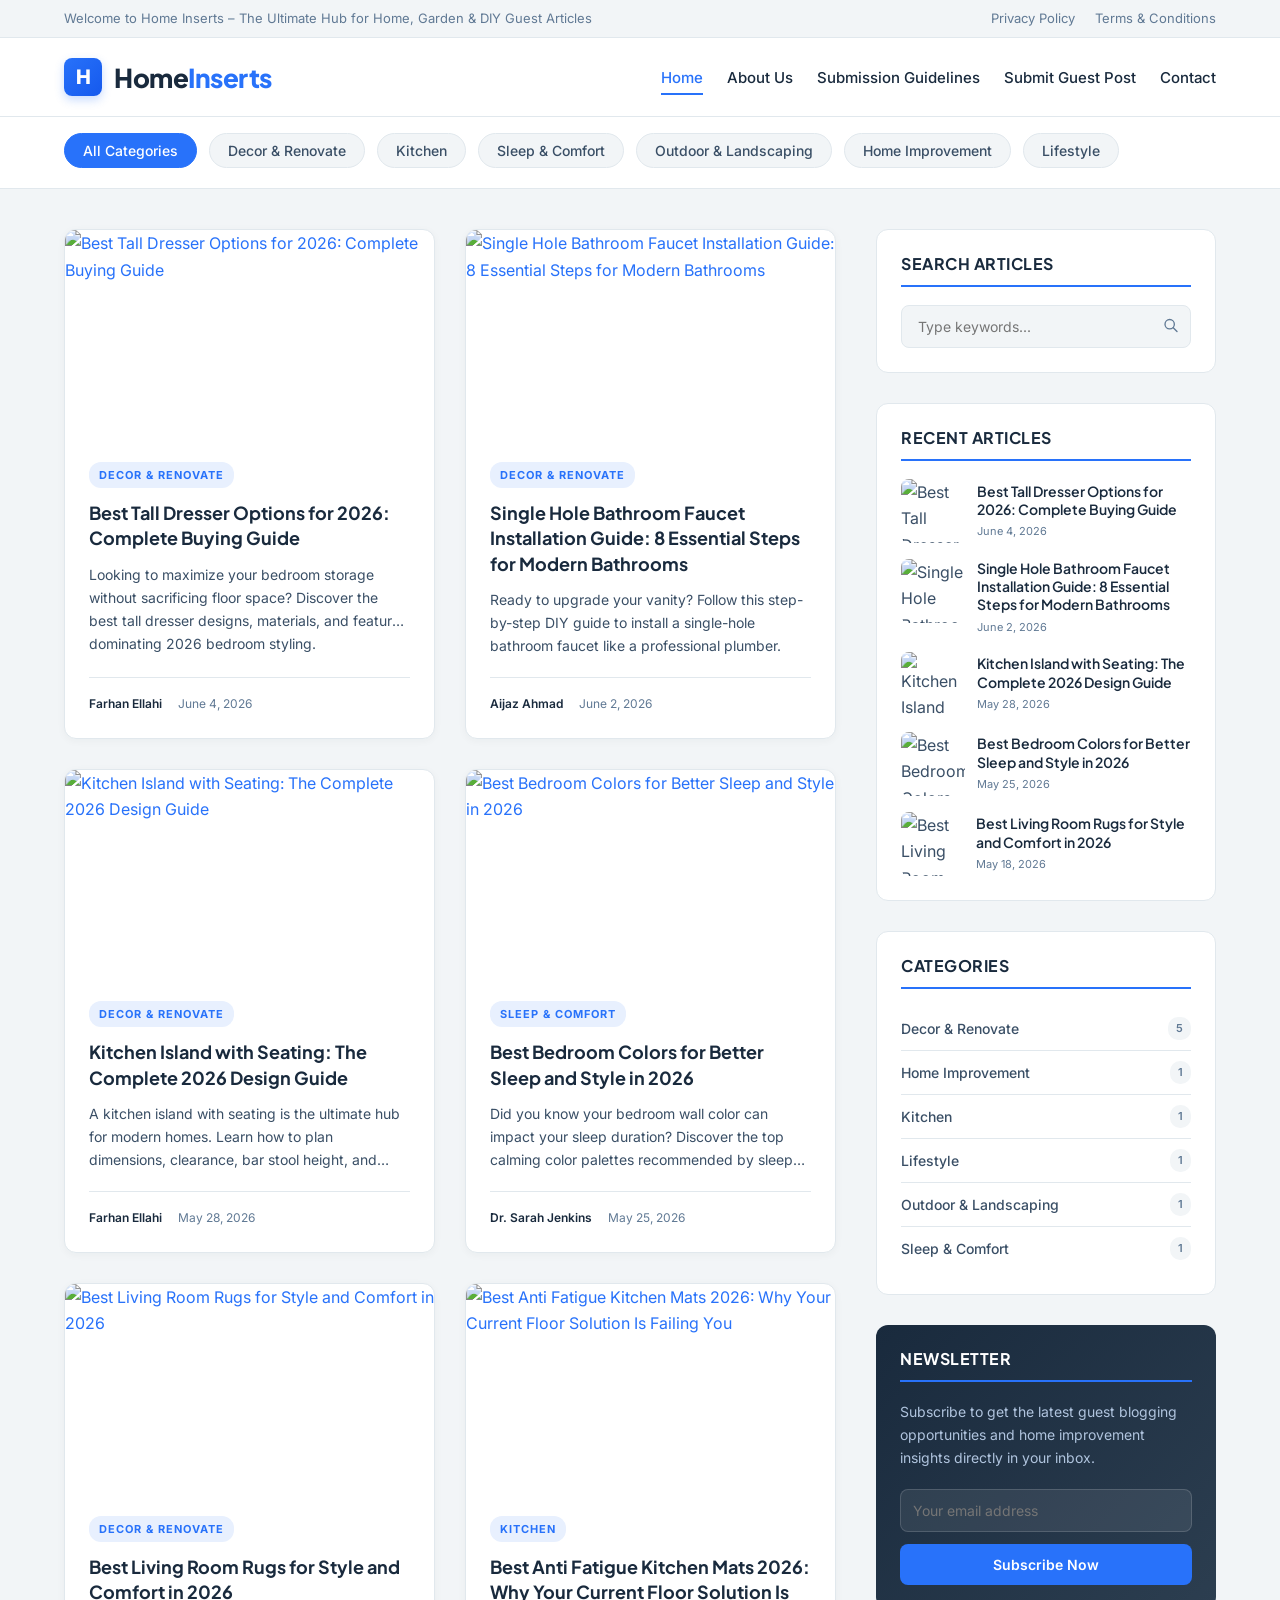
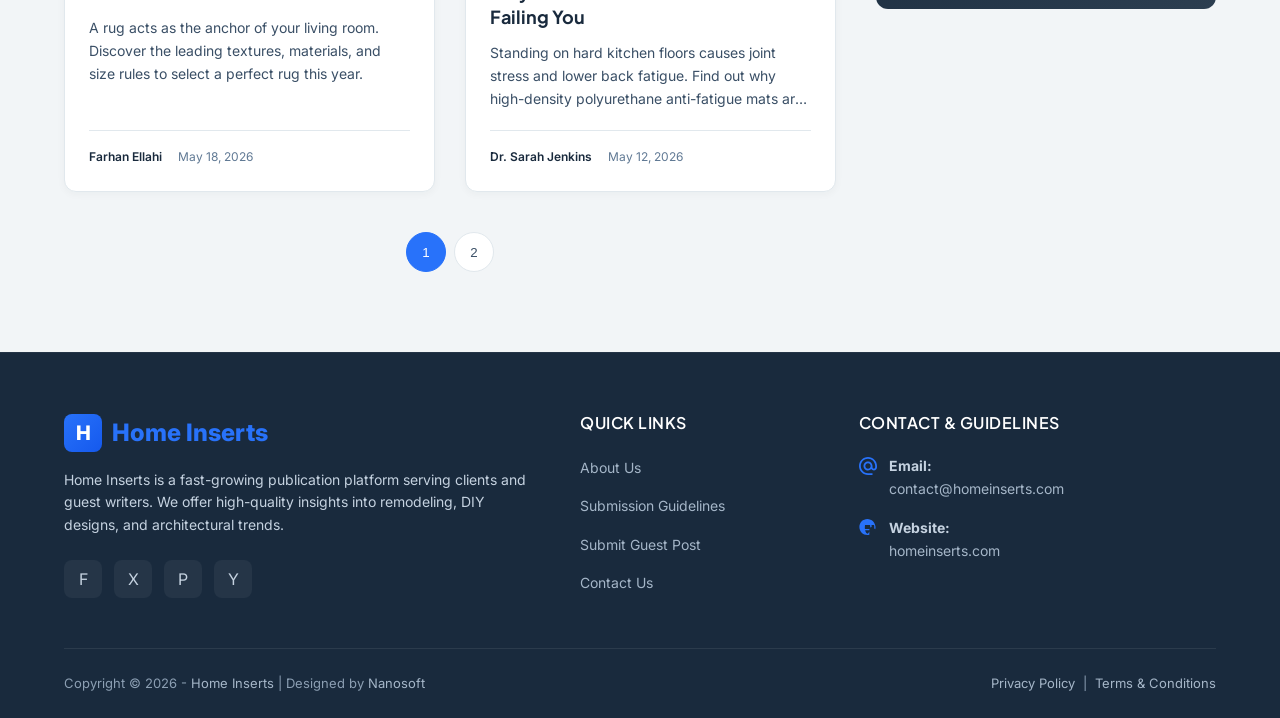
==== index.html @ a9f184b3 "🚀 Initial commit – New Home Inserts blog with admin dashboard, SEO, GitHub Actions deploy" ====
<!DOCTYPE html>
<html lang="en-US">
<head>
  <meta charset="UTF-8">
  <meta name="viewport" content="width=device-width, initial-scale=1.0">
  
  <title>Home Inserts - Guest Blogging & Article Publication Platform</title>
  <meta name="description" content="Home Inserts is a premium platform for guest bloggers and clients to publish articles on interior design, home improvement, decor, kitchen styles, landscaping, and lifestyle. Easily submit guest posts and reach a wide audience.">
  
  <!-- Open Graph / SEO -->
  <meta property="og:type" content="website">
  <meta property="og:title" content="Home Inserts - Home Decor & Guest Blogging platform">
  <meta property="og:description" content="Publish articles on home, health, landscaping, travel, and food. Easy to use guest blogging submission tool with instant preview.">
  <meta property="og:image" content="https://images.unsplash.com/photo-1600121848594-d8644e57abab?auto=format&fit=crop&q=80&w=800">
  
  <!-- Stylesheet -->
  <link rel="stylesheet" href="css/style.css">
</head>
<body data-page="home">

  <!-- Top Utilities Bar -->
  <div class="header-top">
    <div class="container">
      <div>Welcome to Home Inserts – The Ultimate Hub for Home, Garden & DIY Guest Articles</div>
      <div class="header-top-menu">
        <a href="privacy-policy.html">Privacy Policy</a>
        <a href="terms-conditions.html">Terms & Conditions</a>
      </div>
    </div>
  </div>

  <!-- Main Header -->
  <header id="header" class="ct-header">
    <div class="header-main">
      <div class="container">
        <!-- Site Branding -->
        <a href="index.html" class="site-branding" id="site-logo-link">
          <div class="site-logo-icon">H</div>
          <h1 class="site-title">Home<span>Inserts</span></h1>
        </a>

        <!-- Navigation Menu -->
        <nav class="main-nav" aria-label="Main Navigation">
          <ul class="nav-menu">
            <li><a href="index.html" class="active">Home</a></li>
            <li><a href="about.html">About Us</a></li>
            <li><a href="submission-guideline.html">Submission Guidelines</a></li>
            <li><a href="submit-guest-post.html">Submit Guest Post</a></li>
            <li><a href="contact.html">Contact</a></li>
          </ul>
          
          <button class="mobile-toggle" aria-label="Toggle Menu" id="mobile-menu-btn">☰</button>
        </nav>
      </div>
    </div>
  </header>

  <!-- Dynamic Category Filter Navigation -->
  <div class="category-filter-bar">
    <div class="container">
      <div class="category-list">
        <button class="filter-btn active" data-category="All">All Categories</button>
        <button class="filter-btn" data-category="Decor & Renovate">Decor & Renovate</button>
        <button class="filter-btn" data-category="Kitchen">Kitchen</button>
        <button class="filter-btn" data-category="Sleep & Comfort">Sleep & Comfort</button>
        <button class="filter-btn" data-category="Outdoor & Landscaping">Outdoor & Landscaping</button>
        <button class="filter-btn" data-category="Home Improvement">Home Improvement</button>
        <button class="filter-btn" data-category="Lifestyle">Lifestyle</button>
      </div>
    </div>
  </div>

  <!-- Main Content Layout Section -->
  <main class="main-layout" id="main-container">
    <div class="container">
      
      <!-- Left Column: Articles Grid -->
      <section aria-label="Articles Grid">
        <div class="posts-grid" id="articles-grid">
          <!-- Articles loaded dynamically via JS -->
          <div style="grid-column: 1/-1; text-align: center; padding: 40px 0;">
            <p style="color:var(--color-body-light);">Loading articles database...</p>
          </div>
        </div>

        <!-- Pagination Controls -->
        <div class="pagination" id="pagination-container">
          <!-- Pagination buttons rendered by JS -->
        </div>
      </section>

      <!-- Right Column: Sidebar Widgets -->
      <aside class="sidebar" id="sidebar" aria-label="Sidebar Widgets">
        
        <!-- Search Widget -->
        <div class="widget">
          <h3 class="widget-title">Search Articles</h3>
          <form class="search-form" id="sidebar-search-form">
            <input type="search" placeholder="Type keywords..." class="search-input" id="search-input-field" autocomplete="off" aria-label="Search inputs">
            <button type="submit" aria-label="Submit search">
              <svg width="16" height="16" fill="none" stroke="currentColor" stroke-width="2" viewBox="0 0 24 24"><path stroke-linecap="round" stroke-linejoin="round" d="M21 21l-6-6m2-5a7 7 0 11-14 0 7 7 0 0114 0z"></path></svg>
            </button>
          </form>
        </div>

        <!-- Recent Posts Widget -->
        <div class="widget">
          <h3 class="widget-title">Recent Articles</h3>
          <div class="widget-posts-list" id="recent-posts-list">
            <!-- Loaded dynamically -->
          </div>
        </div>

        <!-- Categories Widget -->
        <div class="widget">
          <h3 class="widget-title">Categories</h3>
          <ul class="widget-categories-list" id="categories-list">
            <!-- Loaded dynamically -->
          </ul>
        </div>

        <!-- Newsletter Widget -->
        <div class="widget newsletter-widget">
          <h3 class="widget-title">Newsletter</h3>
          <p class="newsletter-desc">Subscribe to get the latest guest blogging opportunities and home improvement insights directly in your inbox.</p>
          <form class="newsletter-form" id="newsletter-subscribe">
            <input type="email" placeholder="Your email address" id="newsletter-email" required aria-label="Newsletter email">
            <button type="submit" class="btn">Subscribe Now</button>
          </form>
        </div>

      </aside>

    </div>
  </main>

  <!-- Footer Section -->
  <footer id="footer" class="ct-footer">
    <div class="container">
      <div class="footer-top">
        
        <!-- Col 1: Branding info -->
        <div>
          <div class="footer-logo">
            <div class="site-logo-icon" style="box-shadow:none;">H</div>
            <span>Home Inserts</span>
          </div>
          <p class="footer-desc">Home Inserts is a fast-growing publication platform serving clients and guest writers. We offer high-quality insights into remodeling, DIY designs, and architectural trends.</p>
          <div class="social-links">
            <a href="#" class="social-icon" aria-label="Facebook">F</a>
            <a href="#" class="social-icon" aria-label="X (Twitter)">X</a>
            <a href="#" class="social-icon" aria-label="Pinterest">P</a>
            <a href="#" class="social-icon" aria-label="YouTube">Y</a>
          </div>
        </div>

        <!-- Col 2: Quick Links -->
        <div>
          <h3 class="footer-title">Quick Links</h3>
          <ul class="footer-links">
            <li><a href="about.html">About Us</a></li>
            <li><a href="submission-guideline.html">Submission Guidelines</a></li>
            <li><a href="submit-guest-post.html">Submit Guest Post</a></li>
            <li><a href="contact.html">Contact Us</a></li>
          </ul>
        </div>

        <!-- Col 3: Contact Info -->
        <div>
          <h3 class="footer-title">Contact & Guidelines</h3>
          <ul class="footer-contact">
            <li>
              <svg width="18" height="18" viewBox="0 0 20 20"><path d="M10,0C4.5,0,0,4.5,0,10s4.5,10,10,10h5v-2h-5c-4.4,0-8-3.6-8-8s3.6-8,8-8s8,3.6,8,8v1.5c0,0.8-0.7,1.5-1.5,1.5S15,12.3,15,11.5V10c0-2.7-2.3-5-5-5s-5,2.3-5,5s2.3,5,5,5c1.4,0,2.7-0.6,3.6-1.6c0.6,0.9,1.7,1.6,2.9,1.6c1.9,0,3.5-1.6,3.5-3.5V10C20,4.5,15.5,0,10,0zM10,7c1.7,0,3,1.3,3,3s-1.3,3-3,3s-3-1.3-3-3S8.3,7,10,7z"/></svg>
              <div>
                <strong>Email:</strong><br>
                <a href="mailto:contact@homeinserts.com">contact@homeinserts.com</a>
              </div>
            </li>
            <li>
              <svg width="18" height="18" viewBox="0 0 20 20"><path d="M9.3,0C4.4,0,0.4,4,0.4,8.9s4,8.9,8.9,8.9c0.8,0,1.5-0.1,2.2-0.3v-3.9c-0.6,1.7-1.4,2.7-2.2,2.7c-0.9,0-2-1.5-2.5-3.7h4.8v-1.5h-5c-0.1-0.7-0.1-1.4-0.1-2.2c0-0.8,0.1-1.5,0.2-2.2h5.6c0.1,0.7,0.2,1.4,0.2,2.2c0,0.2,0,0.4,0,0.6c0.4-0.4,0.9-0.6,1.5-0.6c0-0.8,0-1.5-0.1-2.2h2.8c0.2,0.7,0.3,1.4,0.3,2.2c0,0.5-0.1,1-0.2,1.5l1.3,0.9c0.2-0.8,0.3-1.6,0.3-2.4C18.1,4,14.2,0,9.3,0z"/></svg>
              <div>
                <strong>Website:</strong><br>
                <a href="index.html">homeinserts.com</a>
              </div>
            </li>
          </ul>
        </div>

      </div>

      <div class="footer-bottom">
        <div class="container" style="padding:0;">
          <p>Copyright &copy; 2026 - <a href="index.html">Home Inserts</a> | Designed by <a href="https://thenanosoft.com" target="_blank">Nanosoft</a></p>
          <div>
            <a href="privacy-policy.html">Privacy Policy</a> &nbsp;|&nbsp; 
            <a href="terms-conditions.html">Terms & Conditions</a>
          </div>
        </div>
      </div>
    </div>
  </footer>

  <!-- Application Logic -->
  <script src="js/app.js"></script>
  
  <script>
    // Handle Mobile Menu toggle
    document.getElementById('mobile-menu-btn').addEventListener('click', () => {
      const menu = document.querySelector('.nav-menu');
      if (menu.style.display === 'flex') {
        menu.style.display = '';
      } else {
        menu.style.display = 'flex';
        menu.style.flexDirection = 'column';
        menu.style.position = 'absolute';
        menu.style.top = '100%';
        menu.style.left = '0';
        menu.style.width = '100%';
        menu.style.backgroundColor = '#fff';
        menu.style.padding = '20px';
        menu.style.borderBottom = '1px solid var(--color-border)';
        menu.style.boxShadow = '0 10px 15px rgba(0,0,0,0.05)';
      }
    });
  </script>
</body>
</html>
---- css/style.css ----
/* 
  Home Inserts Blog - Custom Blocksy-Inspired Premium Stylesheet
  Design System Tokens & Layout Settings
*/

@import url('https://fonts.googleapis.com/css2?family=Inter:wght@300;400;500;600;700;800&family=Plus+Jakarta+Sans:wght@400;500;600;700;800&display=swap');

:root {
  /* Color Palette */
  --color-primary: #2872fa;
  --color-primary-hover: #1559ed;
  --color-heading: #192a3d;
  --color-body: #3a4f66;
  --color-body-light: #607994;
  --color-bg-site: #f2f5f7;
  --color-bg-card: #ffffff;
  --color-border: #e1e8ed;
  --color-pill-bg: #e8f0fe;
  --color-pill-text: #2872fa;
  --color-shadow: rgba(25, 42, 61, 0.04);
  
  /* Typography */
  --font-headings: 'Plus Jakarta Sans', 'Inter', sans-serif;
  --font-body: 'Inter', sans-serif;
  
  /* Layout & Spacing */
  --max-width: 1200px;
  --radius-lg: 12px;
  --radius-md: 8px;
  --radius-sm: 4px;
  --transition: all 0.3s cubic-bezier(0.25, 0.8, 0.25, 1);
}

/* Reset and Global Styles */
* {
  box-sizing: border-box;
  margin: 0;
  padding: 0;
}

body {
  font-family: var(--font-body);
  color: var(--color-body);
  background-color: var(--color-bg-site);
  line-height: 1.65;
  -webkit-font-smoothing: antialiased;
  -moz-osx-font-smoothing: grayscale;
}

h1, h2, h3, h4, h5, h6 {
  font-family: var(--font-headings);
  color: var(--color-heading);
  font-weight: 700;
  line-height: 1.3;
}

a {
  color: var(--color-primary);
  text-decoration: none;
  transition: var(--transition);
}

a:hover {
  color: var(--color-primary-hover);
}

ul {
  list-style: none;
}

img {
  max-width: 100%;
  height: auto;
  display: block;
}

/* Common Layout Containers */
.container {
  width: 100%;
  max-width: var(--max-width);
  margin: 0 auto;
  padding: 0 24px;
}

/* Header */
.ct-header {
  background: var(--color-bg-card);
  border-bottom: 1px solid var(--color-border);
  position: sticky;
  top: 0;
  z-index: 100;
}

/* Header Top Row */
.header-top {
  border-bottom: 1px solid var(--color-border);
  padding: 8px 0;
  font-size: 13px;
  color: var(--color-body-light);
}

.header-top .container {
  display: flex;
  justify-content: space-between;
  align-items: center;
}

.header-top-menu {
  display: flex;
  gap: 20px;
}

.header-top-menu a {
  color: var(--color-body-light);
}

.header-top-menu a:hover {
  color: var(--color-primary);
}

/* Header Main Row */
.header-main {
  padding: 20px 0;
}

.header-main .container {
  display: flex;
  justify-content: space-between;
  align-items: center;
}

.site-branding {
  display: flex;
  align-items: center;
  gap: 12px;
}

.site-title {
  font-size: 26px;
  font-weight: 800;
  color: var(--color-heading);
  letter-spacing: -0.5px;
  display: flex;
  align-items: center;
}

.site-title span {
  color: var(--color-primary);
}

.site-logo-icon {
  width: 38px;
  height: 38px;
  background: linear-gradient(135deg, var(--color-primary), var(--color-primary-hover));
  border-radius: var(--radius-md);
  display: flex;
  align-items: center;
  justify-content: center;
  color: #fff;
  font-weight: 800;
  font-size: 20px;
  box-shadow: 0 4px 10px rgba(40, 114, 250, 0.25);
}

/* Header Navigation */
.main-nav {
  display: flex;
  align-items: center;
  gap: 30px;
}

.nav-menu {
  display: flex;
  gap: 24px;
}

.nav-menu a {
  font-weight: 500;
  font-size: 15px;
  color: var(--color-heading);
  padding: 8px 0;
  position: relative;
}

.nav-menu a::after {
  content: '';
  position: absolute;
  bottom: 0;
  left: 0;
  width: 0;
  height: 2px;
  background-color: var(--color-primary);
  transition: var(--transition);
}

.nav-menu a:hover::after,
.nav-menu a.active::after {
  width: 100%;
}

.nav-menu a:hover,
.nav-menu a.active {
  color: var(--color-primary);
}

/* Search Box Header Trigger */
.search-trigger {
  background: none;
  border: none;
  cursor: pointer;
  color: var(--color-heading);
  padding: 6px;
  border-radius: 50%;
  display: flex;
  align-items: center;
  justify-content: center;
  transition: var(--transition);
}

.search-trigger:hover {
  background-color: var(--color-bg-site);
  color: var(--color-primary);
}

/* Mobile Menu Toggle */
.mobile-toggle {
  display: none;
  background: none;
  border: none;
  font-size: 24px;
  cursor: pointer;
  color: var(--color-heading);
}

/* Category Filter Bar */
.category-filter-bar {
  background: var(--color-bg-card);
  padding: 16px 0;
  border-bottom: 1px solid var(--color-border);
}

.category-list {
  display: flex;
  gap: 12px;
  overflow-x: auto;
  white-space: nowrap;
  padding-bottom: 4px;
}

.category-list::-webkit-scrollbar {
  height: 4px;
}

.category-list::-webkit-scrollbar-thumb {
  background: var(--color-border);
  border-radius: var(--radius-sm);
}

.filter-btn {
  background: var(--color-bg-site);
  border: 1px solid var(--color-border);
  padding: 8px 18px;
  border-radius: 20px;
  font-family: var(--font-body);
  font-size: 14px;
  font-weight: 500;
  color: var(--color-body);
  cursor: pointer;
  transition: var(--transition);
}

.filter-btn:hover {
  background-color: var(--color-border);
  color: var(--color-heading);
}

.filter-btn.active {
  background-color: var(--color-primary);
  border-color: var(--color-primary);
  color: #fff;
}

/* Main Content Layout Grid */
.main-layout {
  padding: 40px 0 80px;
}

.main-layout .container {
  display: grid;
  grid-template-columns: 1fr 340px;
  gap: 40px;
}

/* Posts Area */
.posts-grid {
  display: grid;
  grid-template-columns: repeat(2, 1fr);
  gap: 30px;
}

/* Entry Card Style */
.entry-card {
  background: var(--color-bg-card);
  border: 1px solid var(--color-border);
  border-radius: var(--radius-lg);
  overflow: hidden;
  display: flex;
  flex-direction: column;
  transition: var(--transition);
  box-shadow: 0 2px 8px var(--color-shadow);
}

.entry-card:hover {
  transform: translateY(-4px);
  box-shadow: 0 12px 24px rgba(25, 42, 61, 0.08);
}

.card-media {
  position: relative;
  overflow: hidden;
  padding-top: 56.25%; /* 16:9 Aspect Ratio */
}

.card-media img {
  position: absolute;
  top: 0;
  left: 0;
  width: 100%;
  height: 100%;
  object-fit: cover;
  transition: transform 0.5s ease;
}

.entry-card:hover .card-media img {
  transform: scale(1.05);
}

.card-body {
  padding: 24px;
  display: flex;
  flex-direction: column;
  flex-grow: 1;
}

.card-category {
  font-size: 11px;
  font-weight: 700;
  text-transform: uppercase;
  letter-spacing: 1px;
  color: var(--color-pill-text);
  background-color: var(--color-pill-bg);
  padding: 4px 10px;
  border-radius: 12px;
  align-self: flex-start;
  margin-bottom: 12px;
}

.card-title {
  font-size: 18px;
  font-weight: 700;
  line-height: 1.4;
  margin-bottom: 12px;
}

.card-title a {
  color: var(--color-heading);
}

.card-title a:hover {
  color: var(--color-primary);
}

.card-excerpt {
  font-size: 14px;
  color: var(--color-body);
  margin-bottom: 20px;
  flex-grow: 1;
  display: -webkit-box;
  -webkit-line-clamp: 3;
  -webkit-box-orient: vertical;
  overflow: hidden;
}

.card-meta {
  display: flex;
  align-items: center;
  gap: 16px;
  font-size: 12px;
  color: var(--color-body-light);
  border-top: 1px solid var(--color-border);
  padding-top: 16px;
}

.meta-author {
  font-weight: 600;
  color: var(--color-heading);
}

/* Pagination */
.pagination {
  grid-column: 1 / -1;
  display: flex;
  justify-content: center;
  gap: 8px;
  margin-top: 40px;
}

.page-num {
  width: 40px;
  height: 40px;
  display: flex;
  align-items: center;
  justify-content: center;
  border-radius: 50%;
  border: 1px solid var(--color-border);
  background: var(--color-bg-card);
  color: var(--color-body);
  font-weight: 500;
  cursor: pointer;
  transition: var(--transition);
}

.page-num:hover,
.page-num.active {
  background-color: var(--color-primary);
  border-color: var(--color-primary);
  color: #fff;
}

/* Sidebar Widgets */
.sidebar {
  display: flex;
  flex-direction: column;
  gap: 30px;
}

.widget {
  background: var(--color-bg-card);
  border: 1px solid var(--color-border);
  border-radius: var(--radius-lg);
  padding: 24px;
}

.widget-title {
  font-size: 16px;
  font-weight: 700;
  margin-bottom: 18px;
  padding-bottom: 10px;
  border-bottom: 2px solid var(--color-primary);
  text-transform: uppercase;
  letter-spacing: 0.5px;
}

/* Search Widget */
.search-form {
  position: relative;
}

.search-form input {
  width: 100%;
  padding: 12px 40px 12px 16px;
  border: 1px solid var(--color-border);
  border-radius: var(--radius-md);
  font-family: var(--font-body);
  font-size: 14px;
  background-color: var(--color-bg-site);
  transition: var(--transition);
}

.search-form input:focus {
  outline: none;
  border-color: var(--color-primary);
  background-color: var(--color-bg-card);
}

.search-form button {
  position: absolute;
  right: 12px;
  top: 50%;
  transform: translateY(-50%);
  background: none;
  border: none;
  cursor: pointer;
  color: var(--color-body-light);
}

.search-form button:hover {
  color: var(--color-primary);
}

/* Search results dropdown panel */
.search-results-panel {
  position: absolute;
  top: calc(100% + 8px);
  left: 0;
  width: 100%;
  background: var(--color-bg-card);
  border: 1px solid var(--color-border);
  border-radius: var(--radius-md);
  box-shadow: 0 10px 25px rgba(25, 42, 61, 0.15);
  max-height: 300px;
  overflow-y: auto;
  z-index: 10;
  display: none;
}

.search-result-item {
  display: flex;
  gap: 12px;
  padding: 10px 16px;
  border-bottom: 1px solid var(--color-border);
  align-items: center;
}

.search-result-item:last-child {
  border-bottom: none;
}

.search-result-item:hover {
  background-color: var(--color-bg-site);
}

.search-result-img {
  width: 45px;
  height: 45px;
  border-radius: var(--radius-sm);
  object-fit: cover;
}

.search-result-info {
  flex-grow: 1;
  min-width: 0;
}

.search-result-title {
  font-size: 13px;
  font-weight: 600;
  color: var(--color-heading);
  white-space: nowrap;
  overflow: hidden;
  text-overflow: ellipsis;
}

.search-result-meta {
  font-size: 11px;
  color: var(--color-body-light);
}

/* Recent Posts Widget */
.widget-posts-list {
  display: flex;
  flex-direction: column;
  gap: 16px;
}

.widget-post-item {
  display: flex;
  gap: 12px;
}

.widget-post-thumb {
  width: 64px;
  height: 64px;
  border-radius: var(--radius-md);
  object-fit: cover;
}

.widget-post-info {
  display: flex;
  flex-direction: column;
  justify-content: center;
}

.widget-post-title {
  font-size: 14px;
  font-weight: 600;
  line-height: 1.3;
  margin-bottom: 4px;
}

.widget-post-title a {
  color: var(--color-heading);
}

.widget-post-title a:hover {
  color: var(--color-primary);
}

.widget-post-date {
  font-size: 11px;
  color: var(--color-body-light);
}

/* Categories List Widget */
.widget-categories-list li {
  border-bottom: 1px solid var(--color-border);
}

.widget-categories-list li:last-child {
  border-bottom: none;
}

.widget-categories-list a {
  display: flex;
  justify-content: space-between;
  padding: 10px 0;
  color: var(--color-body);
  font-size: 14px;
  font-weight: 500;
}

.widget-categories-list a:hover {
  color: var(--color-primary);
  padding-left: 4px;
}

.cat-count {
  background-color: var(--color-bg-site);
  padding: 2px 8px;
  border-radius: 10px;
  font-size: 11px;
  font-weight: 600;
  color: var(--color-body-light);
}

/* Newsletter Widget */
.newsletter-widget {
  background: linear-gradient(135deg, var(--color-heading), #2c3e50);
  color: #fff;
  border: none;
}

.newsletter-widget .widget-title {
  color: #fff;
  border-bottom-color: var(--color-primary);
}

.newsletter-desc {
  font-size: 14px;
  color: #b0c4de;
  margin-bottom: 20px;
}

.newsletter-form input {
  width: 100%;
  padding: 12px;
  border: 1px solid rgba(255, 255, 255, 0.15);
  border-radius: var(--radius-md);
  font-family: var(--font-body);
  font-size: 14px;
  background-color: rgba(255, 255, 255, 0.08);
  color: #fff;
  margin-bottom: 12px;
  transition: var(--transition);
}

.newsletter-form input:focus {
  outline: none;
  border-color: var(--color-primary);
  background-color: rgba(255, 255, 255, 0.15);
}

.btn {
  display: inline-block;
  width: 100%;
  background-color: var(--color-primary);
  color: #fff;
  border: none;
  padding: 12px;
  border-radius: var(--radius-md);
  font-family: var(--font-body);
  font-size: 14px;
  font-weight: 600;
  cursor: pointer;
  text-align: center;
  transition: var(--transition);
}

.btn:hover {
  background-color: var(--color-primary-hover);
}

/* Footer Styles */
.ct-footer {
  background: var(--color-heading);
  color: #c5d2e0;
  border-top: 1px solid rgba(255, 255, 255, 0.05);
  padding: 60px 0 0;
}

.footer-top {
  display: grid;
  grid-template-columns: 2fr 1fr 1.5fr;
  gap: 40px;
  padding-bottom: 40px;
  border-bottom: 1px solid rgba(255, 255, 255, 0.08);
}

.footer-logo {
  font-size: 24px;
  font-weight: 800;
  color: #fff;
  margin-bottom: 16px;
  display: flex;
  align-items: center;
  gap: 10px;
}

.footer-logo span {
  color: var(--color-primary);
}

.footer-desc {
  font-size: 14px;
  line-height: 1.6;
  margin-bottom: 24px;
}

.footer-title {
  font-size: 16px;
  font-weight: 600;
  color: #fff;
  margin-bottom: 20px;
  text-transform: uppercase;
  letter-spacing: 0.5px;
}

.footer-links li {
  margin-bottom: 12px;
}

.footer-links a {
  color: #a5b6c8;
  font-size: 14px;
}

.footer-links a:hover {
  color: #fff;
  padding-left: 4px;
}

.footer-contact li {
  display: flex;
  align-items: flex-start;
  gap: 12px;
  margin-bottom: 16px;
  font-size: 14px;
}

.footer-contact svg {
  fill: var(--color-primary);
  flex-shrink: 0;
  margin-top: 3px;
}

.footer-contact a {
  color: #a5b6c8;
}

.footer-contact a:hover {
  color: #fff;
}

.social-links {
  display: flex;
  gap: 12px;
}

.social-icon {
  width: 38px;
  height: 38px;
  background-color: rgba(255, 255, 255, 0.05);
  border-radius: var(--radius-md);
  display: flex;
  align-items: center;
  justify-content: center;
  color: #c5d2e0;
  transition: var(--transition);
}

.social-icon:hover {
  background-color: var(--color-primary);
  color: #fff;
  transform: translateY(-2px);
}

.footer-bottom {
  padding: 24px 0;
  font-size: 13px;
  color: #8c9fb3;
}

.footer-bottom .container {
  display: flex;
  justify-content: space-between;
  align-items: center;
}

.footer-bottom a {
  color: #a5b6c8;
}

.footer-bottom a:hover {
  color: #fff;
}

/* Post Detail Page Styles */
.breadcrumbs {
  padding: 16px 0;
  font-size: 13px;
  color: var(--color-body-light);
  border-bottom: 1px solid var(--color-border);
  background: var(--color-bg-card);
}

.breadcrumbs a {
  color: var(--color-body-light);
}

.breadcrumbs a:hover {
  color: var(--color-primary);
}

.post-layout-single {
  background-color: var(--color-bg-card);
  border: 1px solid var(--color-border);
  border-radius: var(--radius-lg);
  padding: 40px;
}

.post-header {
  margin-bottom: 24px;
}

.post-title {
  font-size: 32px;
  font-weight: 800;
  color: var(--color-heading);
  margin: 12px 0 20px;
}

.post-meta-single {
  display: flex;
  gap: 20px;
  font-size: 13px;
  color: var(--color-body-light);
}

.post-meta-single span {
  display: flex;
  align-items: center;
  gap: 6px;
}

.post-featured-img {
  width: 100%;
  max-height: 480px;
  object-fit: cover;
  border-radius: var(--radius-md);
  margin-bottom: 30px;
}

.entry-content {
  font-size: 16px;
  color: var(--color-body);
  line-height: 1.8;
}

.entry-content p {
  margin-bottom: 20px;
}

.entry-content h2 {
  font-size: 22px;
  margin: 35px 0 15px;
}

.entry-content h3 {
  font-size: 18px;
  margin: 25px 0 12px;
}

.entry-content ul, .entry-content ol {
  margin: 0 0 24px 24px;
}

.entry-content li {
  margin-bottom: 8px;
}

.entry-content table {
  width: 100%;
  border-collapse: collapse;
  margin: 24px 0;
  font-size: 14px;
}

.entry-content th, .entry-content td {
  border: 1px solid var(--color-border);
  padding: 12px 16px;
  text-align: left;
}

.entry-content th {
  background-color: var(--color-bg-site);
  font-weight: 600;
  color: var(--color-heading);
}

/* Post Share and Tags */
.post-footer {
  border-top: 1px solid var(--color-border);
  margin-top: 40px;
  padding-top: 30px;
}

.post-tags {
  display: flex;
  flex-wrap: wrap;
  gap: 8px;
  margin-bottom: 24px;
}

.post-tags span {
  font-size: 13px;
  color: var(--color-body-light);
  margin-right: 8px;
  align-self: center;
}

.tag-link {
  font-size: 13px;
  background-color: var(--color-bg-site);
  color: var(--color-body);
  padding: 6px 12px;
  border-radius: var(--radius-sm);
  border: 1px solid var(--color-border);
}

.tag-link:hover {
  background-color: var(--color-primary);
  border-color: var(--color-primary);
  color: #fff;
}

.share-buttons {
  display: flex;
  align-items: center;
  gap: 12px;
}

.share-title {
  font-size: 14px;
  font-weight: 600;
  color: var(--color-heading);
}

.share-btn {
  width: 36px;
  height: 36px;
  border-radius: 50%;
  display: flex;
  align-items: center;
  justify-content: center;
  color: #fff;
  font-size: 14px;
  cursor: pointer;
  transition: var(--transition);
}

.share-btn.facebook { background-color: #3b5998; }
.share-btn.twitter { background-color: #1da1f2; }
.share-btn.pinterest { background-color: #bd081c; }
.share-btn.linkedin { background-color: #0077b5; }
.share-btn.email { background-color: #2c3e50; }

.share-btn:hover {
  transform: translateY(-2px);
  opacity: 0.9;
}

/* Comments Section */
.comments-area {
  margin-top: 50px;
  border-top: 1px solid var(--color-border);
  padding-top: 40px;
}

.comments-title {
  font-size: 20px;
  font-weight: 700;
  margin-bottom: 24px;
}

.comments-list {
  display: flex;
  flex-direction: column;
  gap: 24px;
  margin-bottom: 40px;
}

.comment-item {
  display: flex;
  gap: 16px;
}

.comment-avatar {
  width: 48px;
  height: 48px;
  border-radius: 50%;
  background-color: var(--color-border);
  display: flex;
  align-items: center;
  justify-content: center;
  color: var(--color-body-light);
  font-weight: 600;
}

.comment-content {
  flex-grow: 1;
  background-color: var(--color-bg-site);
  padding: 16px;
  border-radius: var(--radius-md);
  border: 1px solid var(--color-border);
}

.comment-author {
  font-size: 14px;
  font-weight: 600;
  color: var(--color-heading);
  margin-bottom: 4px;
}

.comment-date {
  font-size: 11px;
  color: var(--color-body-light);
  margin-bottom: 8px;
}

.comment-text {
  font-size: 14px;
}

.comment-form input, .comment-form textarea {
  width: 100%;
  padding: 12px;
  border: 1px solid var(--color-border);
  border-radius: var(--radius-md);
  margin-bottom: 16px;
  font-family: var(--font-body);
}

.comment-form input:focus, .comment-form textarea:focus {
  outline: none;
  border-color: var(--color-primary);
}

/* Forms general */
.form-group {
  margin-bottom: 20px;
}

.form-group label {
  display: block;
  font-size: 14px;
  font-weight: 500;
  margin-bottom: 8px;
  color: var(--color-heading);
}

.form-control {
  width: 100%;
  padding: 12px 16px;
  border: 1px solid var(--color-border);
  border-radius: var(--radius-md);
  font-family: var(--font-body);
  font-size: 14px;
  color: var(--color-heading);
  background-color: #fff;
  transition: var(--transition);
}

.form-control:focus {
  outline: none;
  border-color: var(--color-primary);
  box-shadow: 0 0 0 3px rgba(40, 114, 250, 0.1);
}

/* Page Layout for static forms */
.static-page-content {
  background-color: var(--color-bg-card);
  border: 1px solid var(--color-border);
  border-radius: var(--radius-lg);
  padding: 40px;
}

/* Submit Guest Post Portal Details */
.guest-submit-grid {
  display: grid;
  grid-template-columns: 1.2fr 1fr;
  gap: 30px;
}

.editor-preview-panel {
  background-color: var(--color-bg-site);
  border: 1px dashed var(--color-border);
  border-radius: var(--radius-lg);
  padding: 24px;
  position: sticky;
  top: 100px;
}

.preview-title-bar {
  font-size: 12px;
  font-weight: 700;
  text-transform: uppercase;
  color: var(--color-body-light);
  margin-bottom: 16px;
  letter-spacing: 0.5px;
  display: flex;
  justify-content: space-between;
  align-items: center;
}

.preview-badge {
  background-color: #2ecc71;
  color: #fff;
  padding: 2px 6px;
  border-radius: 4px;
  font-size: 10px;
}

.editor-preview-content {
  background-color: #fff;
  padding: 24px;
  border-radius: var(--radius-md);
  box-shadow: 0 2px 8px var(--color-shadow);
  max-height: 500px;
  overflow-y: auto;
}

/* Toast Notifications */
.toast {
  position: fixed;
  bottom: 24px;
  right: 24px;
  background-color: var(--color-heading);
  color: #fff;
  padding: 16px 24px;
  border-radius: var(--radius-md);
  box-shadow: 0 10px 25px rgba(0,0,0,0.2);
  z-index: 999;
  display: flex;
  align-items: center;
  gap: 12px;
  transform: translateY(100px);
  opacity: 0;
  transition: transform 0.4s cubic-bezier(0.175, 0.885, 0.32, 1.275), opacity 0.4s ease;
}

.toast.show {
  transform: translateY(0);
  opacity: 1;
}

.toast.success {
  border-left: 4px solid #2ecc71;
}

/* Responsive Overrides */
@media (max-width: 1024px) {
  .main-layout .container {
    grid-template-columns: 1fr;
    gap: 30px;
  }
  
  .footer-top {
    grid-template-columns: 1fr 1fr;
  }
}

@media (max-width: 768px) {
  .posts-grid {
    grid-template-columns: 1fr;
  }
  
  .header-top {
    display: none;
  }
  
  .header-main {
    padding: 14px 0;
  }
  
  .site-title {
    font-size: 20px;
  }
  
  .site-logo-icon {
    width: 32px;
    height: 32px;
    font-size: 16px;
  }
  
  .nav-menu {
    display: none; /* Hide on mobile - can open with drawer */
  }
  
  .mobile-toggle {
    display: block;
  }
  
  .footer-top {
    grid-template-columns: 1fr;
    gap: 30px;
  }
  
  .footer-bottom .container {
    flex-direction: column;
    gap: 12px;
    text-align: center;
  }
  
  .guest-submit-grid {
    grid-template-columns: 1fr;
  }
  
  .editor-preview-panel {
    position: static;
  }
  
  .post-layout-single {
    padding: 24px;
  }
  
  .post-title {
    font-size: 24px;
  }
}
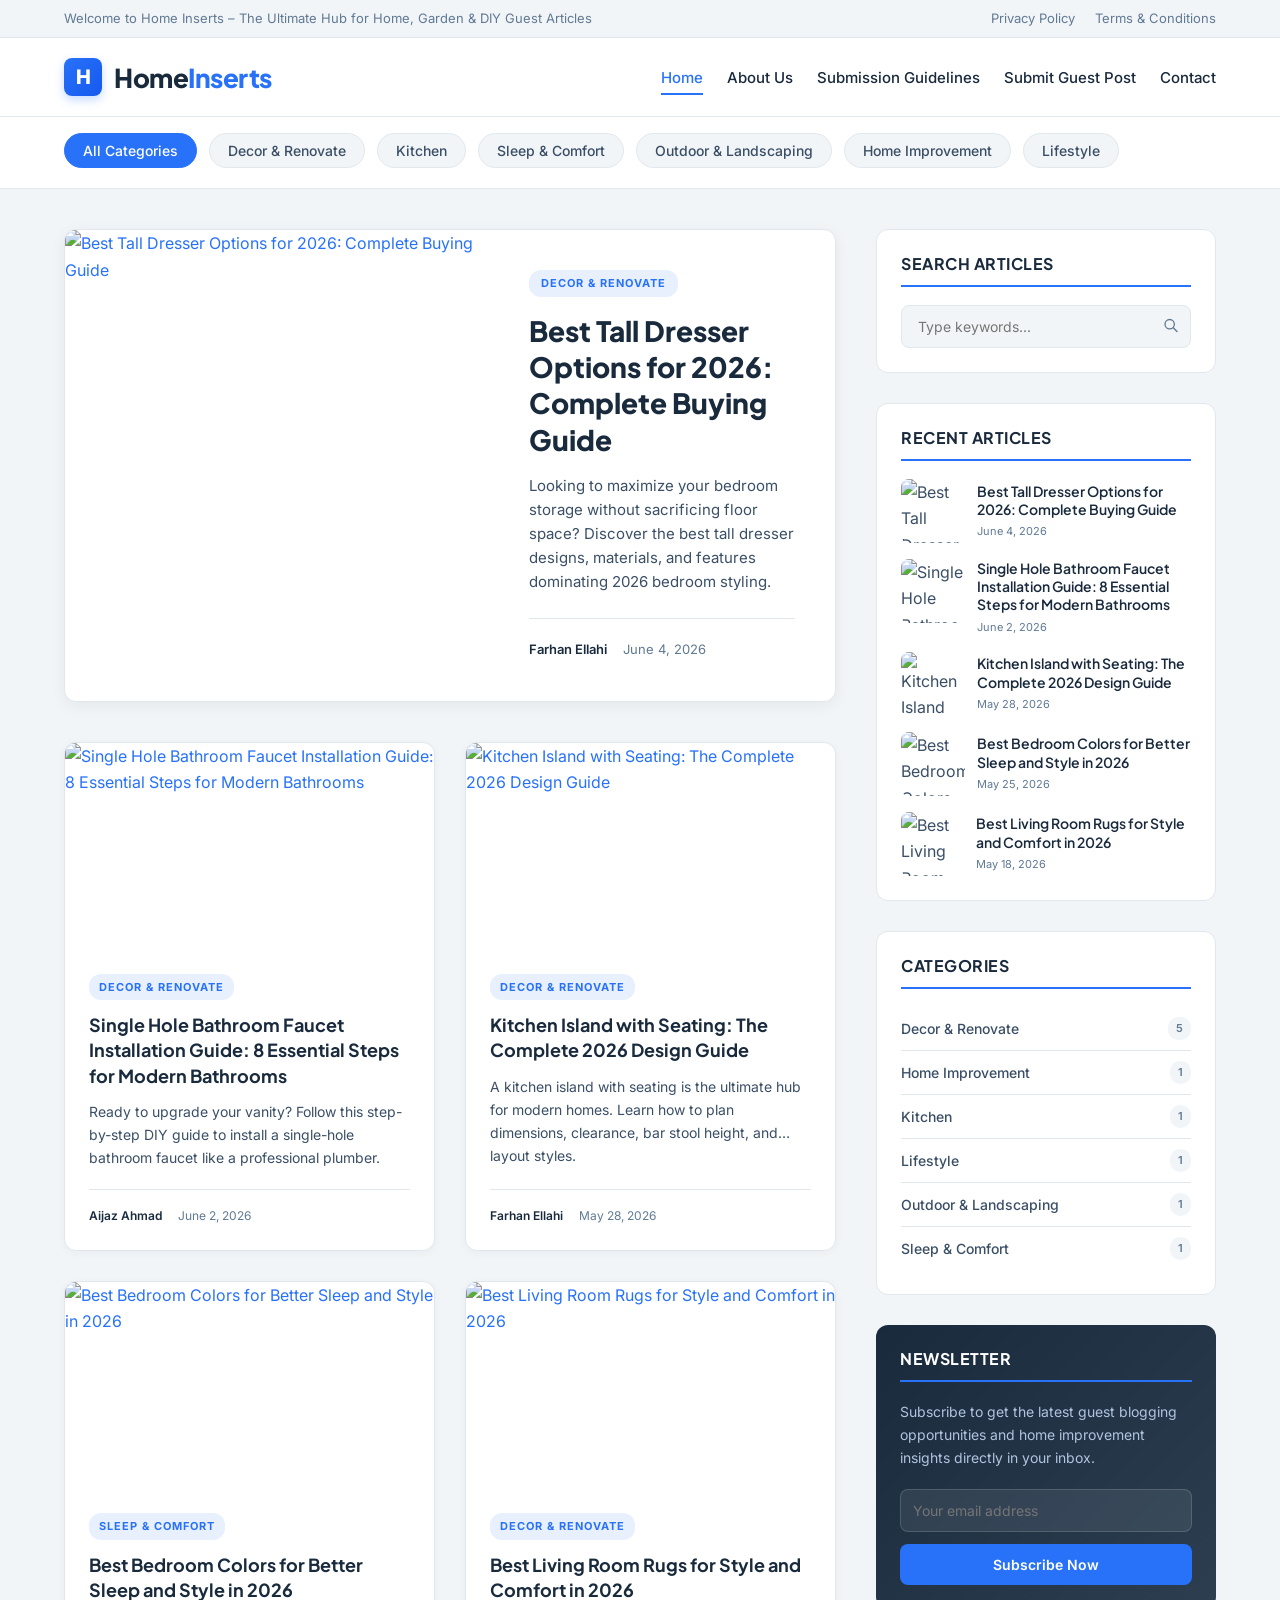
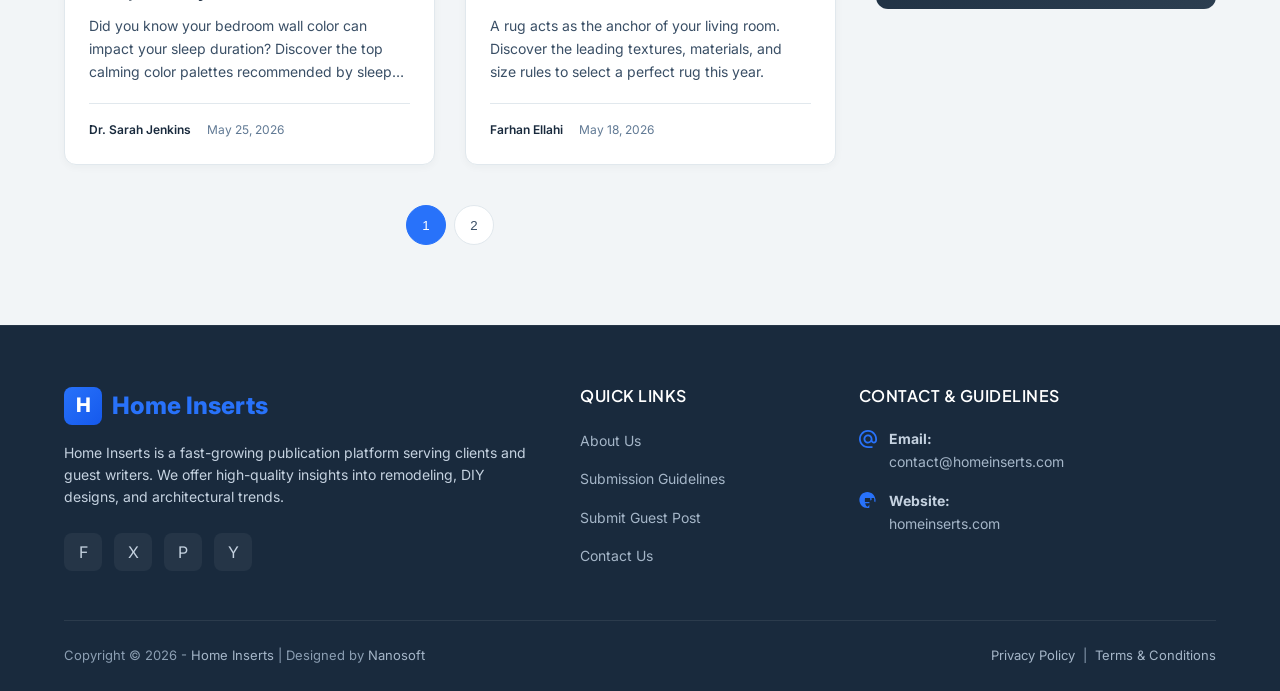
==== commit 9e49014f: "feat: Update homepage layout with Featured Article section" ====
--- a/index.html
+++ b/index.html
@@ -76,6 +76,9 @@
       
       <!-- Left Column: Articles Grid -->
       <section aria-label="Articles Grid">
+        <!-- Featured Article Section -->
+        <div id="featured-article-container"></div>
+
         <div class="posts-grid" id="articles-grid">
           <!-- Articles loaded dynamically via JS -->
           <div style="grid-column: 1/-1; text-align: center; padding: 40px 0;">
--- a/css/style.css
+++ b/css/style.css
@@ -1237,3 +1237,793 @@
     font-size: 24px;
   }
 }
+
+/* ==========================================================================
+   PREMIUM SEO PANEL & WORKFLOW UPGRADES
+   ========================================================================== */
+
+/* Preview Switcher Tabs */
+.preview-tabs-nav {
+  display: flex;
+  background: #f1f3f5;
+  border-radius: var(--radius-md);
+  padding: 4px;
+  margin-bottom: 20px;
+  border: 1px solid var(--color-border);
+}
+
+.preview-tab-btn {
+  flex: 1;
+  background: none;
+  border: none;
+  padding: 10px 14px;
+  font-family: var(--font-body);
+  font-size: 13px;
+  font-weight: 600;
+  color: var(--color-body-light);
+  cursor: pointer;
+  border-radius: calc(var(--radius-md) - 2px);
+  transition: var(--transition);
+  display: flex;
+  align-items: center;
+  justify-content: center;
+  gap: 8px;
+}
+
+.preview-tab-btn:hover {
+  color: var(--color-heading);
+}
+
+.preview-tab-btn.active {
+  background: #fff;
+  color: var(--color-primary);
+  box-shadow: 0 2px 6px rgba(0, 0, 0, 0.08);
+}
+
+.preview-tab-content {
+  display: none;
+}
+
+.preview-tab-content.active {
+  display: block;
+}
+
+/* Grid Layout for Forms and Sidebar */
+.seo-admin-grid {
+  display: grid;
+  grid-template-columns: 1.2fr 1fr;
+  gap: 30px;
+}
+
+@media (max-width: 1024px) {
+  .seo-admin-grid {
+    grid-template-columns: 1fr;
+  }
+}
+
+/* Split Column forms */
+.form-grid-3 {
+  display: grid;
+  grid-template-columns: 1fr 1fr 1fr;
+  gap: 16px;
+}
+
+@media (max-width: 768px) {
+  .form-grid-3 {
+    grid-template-columns: 1fr;
+  }
+}
+
+/* Slug input group */
+.slug-input-group {
+  display: flex;
+  align-items: center;
+  gap: 10px;
+}
+
+.slug-input-group input {
+  flex-grow: 1;
+}
+
+.slug-auto-btn {
+  padding: 10px 12px;
+  background: #f1f3f5;
+  border: 1.5px solid #dce1e7;
+  border-radius: var(--radius-md);
+  cursor: pointer;
+  font-size: 12px;
+  font-weight: 600;
+  transition: var(--transition);
+}
+
+.slug-auto-btn:hover {
+  background: #e2e6ea;
+  border-color: #cbd5e0;
+}
+
+/* SEO Score Dashboard */
+.seo-score-dashboard {
+  background: #fff;
+  border: 1px solid var(--color-border);
+  border-radius: var(--radius-lg);
+  padding: 24px;
+  margin-bottom: 24px;
+  box-shadow: 0 2px 8px var(--color-shadow);
+}
+
+.seo-score-radial-wrapper {
+  display: flex;
+  align-items: center;
+  justify-content: center;
+  flex-direction: column;
+  padding: 10px 0 20px;
+  border-bottom: 1px solid var(--color-border);
+  margin-bottom: 20px;
+}
+
+.seo-circle-progress {
+  position: relative;
+  width: 120px;
+  height: 120px;
+}
+
+.seo-circle-svg {
+  transform: rotate(-90deg);
+  width: 100%;
+  height: 100%;
+}
+
+.seo-circle-bg {
+  fill: none;
+  stroke: #f1f3f5;
+  stroke-width: 10;
+}
+
+.seo-circle-bar {
+  fill: none;
+  stroke: var(--color-primary);
+  stroke-width: 10;
+  stroke-dasharray: 314.16;
+  stroke-dashoffset: 314.16;
+  stroke-linecap: round;
+  transition: stroke-dashoffset 0.6s cubic-bezier(0.4, 0, 0.2, 1), stroke 0.4s ease;
+}
+
+.seo-circle-text {
+  position: absolute;
+  top: 50%;
+  left: 50%;
+  transform: translate(-50%, -50%);
+  font-size: 24px;
+  font-weight: 800;
+  color: var(--color-heading);
+}
+
+.seo-score-status-badge {
+  margin-top: 14px;
+  font-size: 14px;
+  font-weight: 700;
+  display: flex;
+  align-items: center;
+  gap: 8px;
+  padding: 6px 16px;
+  border-radius: 20px;
+}
+
+.status-badge-excellent {
+  background-color: #e6f4ea;
+  color: #137333;
+}
+
+.status-badge-good {
+  background-color: #fef7e0;
+  color: #b06000;
+}
+
+.status-badge-poor {
+  background-color: #fce8e6;
+  color: #c5221f;
+}
+
+/* Sub-scores Grid */
+.seo-subscores-grid {
+  display: grid;
+  grid-template-columns: 1fr 1fr;
+  gap: 16px;
+}
+
+.seo-subscore-item {
+  display: flex;
+  flex-direction: column;
+  gap: 6px;
+}
+
+.seo-subscore-label {
+  font-size: 11px;
+  font-weight: 700;
+  color: var(--color-body-light);
+  text-transform: uppercase;
+  letter-spacing: 0.5px;
+  display: flex;
+  justify-content: space-between;
+}
+
+.seo-subscore-bar-bg {
+  height: 8px;
+  background: #f1f3f5;
+  border-radius: 4px;
+  overflow: hidden;
+}
+
+.seo-subscore-bar-fill {
+  height: 100%;
+  border-radius: 4px;
+  width: 0%;
+  transition: width 0.5s ease, background-color 0.3s;
+}
+
+.bar-fill-excellent { background-color: #2ecc71; }
+.bar-fill-good { background-color: #f1c40f; }
+.bar-fill-poor { background-color: #e74c3c; }
+
+/* Suggestions Box */
+.seo-suggestions-card {
+  background: #fff;
+  border: 1px solid var(--color-border);
+  border-radius: var(--radius-lg);
+  padding: 24px;
+  margin-bottom: 24px;
+  box-shadow: 0 2px 8px var(--color-shadow);
+}
+
+.seo-suggestions-title {
+  font-size: 14px;
+  font-weight: 700;
+  color: var(--color-heading);
+  text-transform: uppercase;
+  letter-spacing: 0.5px;
+  margin-bottom: 16px;
+  display: flex;
+  align-items: center;
+  gap: 8px;
+  border-bottom: 1.5px solid var(--color-border);
+  padding-bottom: 10px;
+}
+
+.seo-suggestions-list {
+  display: flex;
+  flex-direction: column;
+  gap: 12px;
+  max-height: 250px;
+  overflow-y: auto;
+  padding-right: 8px;
+}
+
+.seo-suggestions-list::-webkit-scrollbar {
+  width: 4px;
+}
+
+.seo-suggestions-list::-webkit-scrollbar-thumb {
+  background: var(--color-border);
+  border-radius: var(--radius-sm);
+}
+
+.seo-suggestion-item {
+  display: flex;
+  gap: 10px;
+  font-size: 13px;
+  line-height: 1.5;
+  padding: 10px 12px;
+  background: #fafbfc;
+  border-left: 3px solid #e74c3c;
+  border-radius: 0 var(--radius-md) var(--radius-md) 0;
+}
+
+.seo-suggestion-item.info {
+  border-left-color: #3498db;
+}
+
+.seo-suggestion-item-icon {
+  flex-shrink: 0;
+  font-size: 14px;
+}
+
+/* Accordion Checklists */
+.seo-accordion {
+  border: 1px solid var(--color-border);
+  border-radius: var(--radius-lg);
+  overflow: hidden;
+  box-shadow: 0 2px 8px var(--color-shadow);
+  background: #fff;
+}
+
+.seo-accordion-item {
+  border-bottom: 1px solid var(--color-border);
+}
+
+.seo-accordion-item:last-child {
+  border-bottom: none;
+}
+
+.seo-accordion-header {
+  width: 100%;
+  display: flex;
+  justify-content: space-between;
+  align-items: center;
+  padding: 16px 20px;
+  background: #fafbfc;
+  border: none;
+  cursor: pointer;
+  font-family: var(--font-headings);
+  font-size: 14px;
+  font-weight: 700;
+  color: var(--color-heading);
+  transition: var(--transition);
+}
+
+.seo-accordion-header:hover {
+  background: #f1f3f5;
+}
+
+.seo-accordion-header-left {
+  display: flex;
+  align-items: center;
+  gap: 10px;
+}
+
+.seo-accordion-header-count {
+  font-size: 11px;
+  background: var(--color-border);
+  padding: 2px 8px;
+  border-radius: 10px;
+  color: var(--color-body-light);
+}
+
+.seo-accordion-header-arrow {
+  transition: transform 0.3s;
+  font-size: 10px;
+}
+
+.seo-accordion-item.open .seo-accordion-header-arrow {
+  transform: rotate(180deg);
+}
+
+.seo-accordion-content {
+  max-height: 0;
+  overflow: hidden;
+  transition: max-height 0.3s cubic-bezier(0, 1, 0, 1);
+  background: #fff;
+}
+
+.seo-accordion-item.open .seo-accordion-content {
+  max-height: 1000px;
+  transition: max-height 0.4s ease-in-out;
+}
+
+.seo-checklist-list {
+  padding: 16px 20px;
+  display: flex;
+  flex-direction: column;
+  gap: 12px;
+}
+
+.seo-check-item {
+  display: flex;
+  gap: 12px;
+  font-size: 13px;
+  line-height: 1.5;
+  align-items: flex-start;
+}
+
+.seo-check-icon {
+  flex-shrink: 0;
+  font-size: 14px;
+  margin-top: 1px;
+}
+
+.seo-check-item.pass .seo-check-text {
+  color: var(--color-body);
+}
+
+.seo-check-item.warning .seo-check-text {
+  color: #b06000;
+}
+
+.seo-check-item.fail .seo-check-text {
+  color: #c5221f;
+}
+
+/* Optimization Banner on Submit Button */
+.seo-ready-banner {
+  display: flex;
+  align-items: center;
+  gap: 12px;
+  padding: 12px 18px;
+  background: #f1f3f5;
+  border-radius: var(--radius-md);
+  margin-top: 16px;
+  font-size: 13px;
+  font-weight: 500;
+  border: 1px solid var(--color-border);
+}
+
+.seo-ready-banner.excellent {
+  background-color: #e6f4ea;
+  border-color: #c3e6cb;
+  color: #137333;
+}
+
+.seo-ready-banner.good {
+  background-color: #fef7e0;
+  border-color: #ffe0b2;
+  color: #b06000;
+}
+
+.seo-ready-banner.poor {
+  background-color: #fce8e6;
+  border-color: #f5c2c7;
+  color: #c5221f;
+}
+
+/* ════════════════════════════════════════════════
+   AUTHOR MANAGEMENT & MULTI-AUTHOR SYSTEM STYLES
+════════════════════════════════════════════════ */
+
+/* Author Bio Card on single post page */
+.author-bio-card {
+  display: flex;
+  gap: 24px;
+  padding: 30px;
+  background: #ffffff;
+  border: 1px solid var(--color-border);
+  border-radius: var(--radius-lg);
+  margin-top: 40px;
+  align-items: center;
+  box-shadow: 0 4px 12px rgba(0, 0, 0, 0.03);
+}
+
+.author-bio-avatar {
+  width: 90px;
+  height: 90px;
+  border-radius: 50%;
+  object-fit: cover;
+  border: 3px solid #f0f4ff;
+  flex-shrink: 0;
+  box-shadow: 0 2px 8px rgba(0,0,0,0.08);
+}
+
+.author-bio-info {
+  flex-grow: 1;
+}
+
+.author-bio-header {
+  display: flex;
+  align-items: center;
+  gap: 12px;
+  flex-wrap: wrap;
+  margin-bottom: 8px;
+}
+
+.author-bio-header h4 {
+  margin: 0;
+  font-size: 18px;
+  font-weight: 800;
+  color: var(--color-heading);
+}
+
+.author-bio-header h4 a {
+  color: var(--color-primary);
+  text-decoration: none;
+}
+
+.author-bio-header h4 a:hover {
+  color: var(--color-primary-hover);
+  text-decoration: underline;
+}
+
+.author-bio-text {
+  margin: 0 0 14px 0;
+  font-size: 14px;
+  color: var(--color-body);
+  line-height: 1.6;
+}
+
+.author-bio-socials {
+  display: flex;
+  gap: 16px;
+  flex-wrap: wrap;
+}
+
+.author-bio-socials a {
+  color: var(--color-body-light);
+  font-size: 13px;
+  font-weight: 600;
+  text-decoration: none;
+  display: inline-flex;
+  align-items: center;
+  gap: 6px;
+  transition: var(--transition);
+}
+
+.author-bio-socials a:hover {
+  color: var(--color-primary);
+}
+
+/* Author Page Layout */
+.author-profile-header {
+  background: linear-gradient(135deg, #f8fafc 0%, #edf2f7 100%);
+  border-bottom: 1px solid var(--color-border);
+  padding: 50px 0;
+  text-align: center;
+  position: relative;
+}
+
+.author-profile-container {
+  max-width: 800px;
+  margin: 0 auto;
+  padding: 0 20px;
+}
+
+.author-profile-img {
+  width: 120px;
+  height: 120px;
+  border-radius: 50%;
+  object-fit: cover;
+  border: 4px solid #ffffff;
+  box-shadow: 0 6px 18px rgba(0, 0, 0, 0.1);
+  margin-bottom: 20px;
+}
+
+.author-profile-name {
+  font-size: 28px;
+  font-weight: 800;
+  color: var(--color-heading);
+  margin-bottom: 8px;
+}
+
+.author-profile-role {
+  display: inline-block;
+  background: var(--color-primary);
+  color: #fff;
+  font-size: 11px;
+  font-weight: 700;
+  text-transform: uppercase;
+  letter-spacing: 0.8px;
+  padding: 4px 12px;
+  border-radius: 100px;
+  margin-bottom: 16px;
+}
+
+.author-profile-bio {
+  font-size: 15px;
+  line-height: 1.7;
+  color: var(--color-body);
+  margin-bottom: 24px;
+}
+
+/* Badges for active status/role in tables */
+.status-badge-suspended {
+  background: #fce8e6;
+  color: #d93025;
+}
+
+.role-badge {
+  display: inline-block;
+  padding: 3px 8px;
+  border-radius: 6px;
+  font-size: 11px;
+  font-weight: 600;
+  background: #f1f5f9;
+  color: #475569;
+}
+
+.role-badge.super-admin {
+  background: #f5f3ff;
+  color: #7c3aed;
+}
+
+.role-badge.admin {
+  background: #eff6ff;
+  color: #2563eb;
+}
+
+.role-badge.editor {
+  background: #ecfdf5;
+  color: #059669;
+}
+
+.role-badge.author {
+  background: #fff7ed;
+  color: #ea580c;
+}
+
+/* Form Styles for Author Manager and Site Settings */
+.form-section-desc {
+  font-size: 13px;
+  color: var(--color-body-light);
+  margin-bottom: 16px;
+  line-height: 1.5;
+}
+
+/* Mobile responsive fixes for author bio card */
+@media (max-width: 600px) {
+  .author-bio-card {
+    flex-direction: column;
+    text-align: center;
+    padding: 20px;
+  }
+  .author-bio-avatar {
+    width: 80px;
+    height: 80px;
+  }
+  .author-bio-header {
+    justify-content: center;
+  }
+  .author-bio-socials {
+    justify-content: center;
+  }
+}
+
+/* Password Visibility Toggle Styles */
+.password-wrapper {
+  position: relative;
+  width: 100%;
+}
+
+.password-wrapper .form-control {
+  padding-right: 44px; /* Ensure space for the toggle button */
+}
+
+.password-toggle-btn {
+  position: absolute;
+  right: 12px;
+  top: 50%;
+  transform: translateY(-50%);
+  background: none;
+  border: none;
+  cursor: pointer;
+  color: var(--color-body-light);
+  display: flex;
+  align-items: center;
+  justify-content: center;
+  padding: 6px;
+  border-radius: 50%;
+  transition: var(--transition);
+  z-index: 2;
+}
+
+.password-toggle-btn:hover {
+  color: var(--color-primary);
+  background-color: rgba(40, 114, 250, 0.08);
+}
+
+.password-toggle-btn svg {
+  display: block;
+  pointer-events: none; /* Let clicks pass to the button */
+}
+
+/* Featured Article Card Styles */
+.featured-card {
+  display: flex;
+  background: var(--color-bg-card);
+  border: 1px solid var(--color-border);
+  border-radius: var(--radius-lg);
+  overflow: hidden;
+  margin-bottom: 40px;
+  box-shadow: 0 4px 15px rgba(25, 42, 61, 0.06);
+  transition: var(--transition);
+}
+
+.featured-card:hover {
+  transform: translateY(-4px);
+  box-shadow: 0 16px 32px rgba(25, 42, 61, 0.1);
+}
+
+.featured-card .featured-media {
+  width: 55%;
+  position: relative;
+  overflow: hidden;
+  min-height: 380px;
+}
+
+.featured-card .featured-media img {
+  position: absolute;
+  top: 0;
+  left: 0;
+  width: 100%;
+  height: 100%;
+  object-fit: cover;
+  transition: transform 0.5s ease;
+}
+
+.featured-card:hover .featured-media img {
+  transform: scale(1.03);
+}
+
+.featured-card .featured-body {
+  width: 45%;
+  padding: 40px;
+  display: flex;
+  flex-direction: column;
+  justify-content: center;
+}
+
+.featured-card .featured-category {
+  font-size: 11px;
+  font-weight: 700;
+  text-transform: uppercase;
+  letter-spacing: 1px;
+  color: var(--color-pill-text);
+  background-color: var(--color-pill-bg);
+  padding: 4px 12px;
+  border-radius: 12px;
+  align-self: flex-start;
+  margin-bottom: 16px;
+}
+
+.featured-card .featured-title {
+  font-size: 28px;
+  font-weight: 800;
+  line-height: 1.3;
+  margin-bottom: 16px;
+}
+
+.featured-card .featured-title a {
+  color: var(--color-heading);
+}
+
+.featured-card .featured-title a:hover {
+  color: var(--color-primary);
+}
+
+.featured-card .featured-excerpt {
+  font-size: 15px;
+  color: var(--color-body);
+  margin-bottom: 24px;
+  line-height: 1.6;
+}
+
+.featured-card .featured-meta {
+  display: flex;
+  align-items: center;
+  gap: 16px;
+  font-size: 13px;
+  color: var(--color-body-light);
+  border-top: 1px solid var(--color-border);
+  padding-top: 20px;
+}
+
+.featured-card .featured-author {
+  font-weight: 600;
+  color: var(--color-heading);
+}
+
+.featured-card .featured-date {
+  font-size: 13px;
+  color: var(--color-body-light);
+}
+
+/* Responsive Styles for Featured Card */
+@media (max-width: 991px) {
+  .featured-card {
+    flex-direction: column;
+  }
+  
+  .featured-card .featured-media {
+    width: 100%;
+    min-height: 280px;
+    padding-top: 56.25%; /* 16:9 aspect ratio */
+  }
+  
+  .featured-card .featured-body {
+    width: 100%;
+    padding: 30px;
+  }
+  
+  .featured-card .featured-title {
+    font-size: 24px;
+  }
+}
+
+
+
